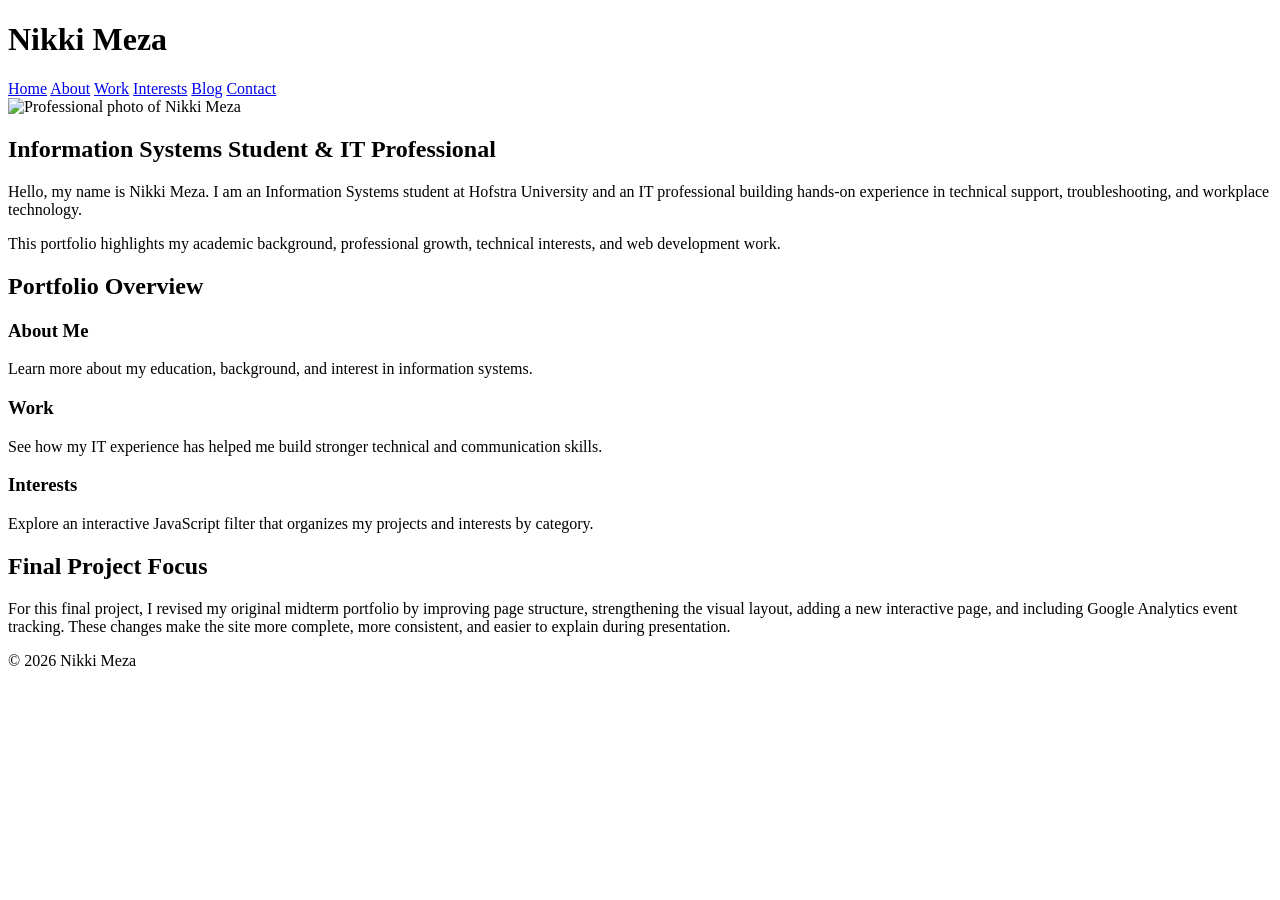
==== assignments/final/index.html @ 982e6cc6 "Create index.html" ====
<!DOCTYPE html>
<html lang="en">
<head>
  <!-- Google tag (gtag.js) -->
  <script async src="https://www.googletagmanager.com/gtag/js?id=G-H53VVS4GM6"></script>
  <script>
    window.dataLayer = window.dataLayer || [];
    function gtag(){dataLayer.push(arguments);}
    gtag('js', new Date());

    gtag('config', 'G-H53VVS4GM6');
  </script>

  <meta charset="UTF-8">
  <title>Home | Nikki Meza</title>
  <link rel="stylesheet" href="style.css">
</head>

<body>

  <header>
    <h1>Nikki Meza</h1>
    <nav>
  <a href="index.html">Home</a>
  <a href="about.html">About</a>
  <a href="work.html">Work</a>
  <a href="interests.html">Interests</a>
  <a href="blog.html">Blog</a>
  <a href="contact.html">Contact</a>
</nav>
  </header>

  <main>

    <section class="section-box intro-flex">
      <img src="images/profile.jpg" alt="Professional photo of Nikki Meza" class="profile-image">

      <div>
        <h2>Information Systems Student & IT Professional</h2>
        <p>Hello, my name is Nikki Meza. I am an Information Systems student at Hofstra University and an IT professional building hands-on experience in technical support, troubleshooting, and workplace technology.</p>
        <p>This portfolio highlights my academic background, professional growth, technical interests, and web development work.</p>
      </div>
    </section>

    <section class="section-box">
      <h2>Portfolio Overview</h2>

      <div class="card-grid">
        <article class="info-card">
          <h3>About Me</h3>
          <p>Learn more about my education, background, and interest in information systems.</p>
        </article>

        <article class="info-card">
          <h3>Work</h3>
          <p>See how my IT experience has helped me build stronger technical and communication skills.</p>
        </article>

        <article class="info-card">
          <h3>Interests</h3>
          <p>Explore an interactive JavaScript filter that organizes my projects and interests by category.</p>
        </article>
      </div>
    </section>

    <section class="section-box">
      <h2>Final Project Focus</h2>
      <p>For this final project, I revised my original midterm portfolio by improving page structure, strengthening the visual layout, adding a new interactive page, and including Google Analytics event tracking. These changes make the site more complete, more consistent, and easier to explain during presentation.</p>
    </section>

  </main>

  <footer>
    <p>© 2026 Nikki Meza</p>
  </footer>

</body>
</html>
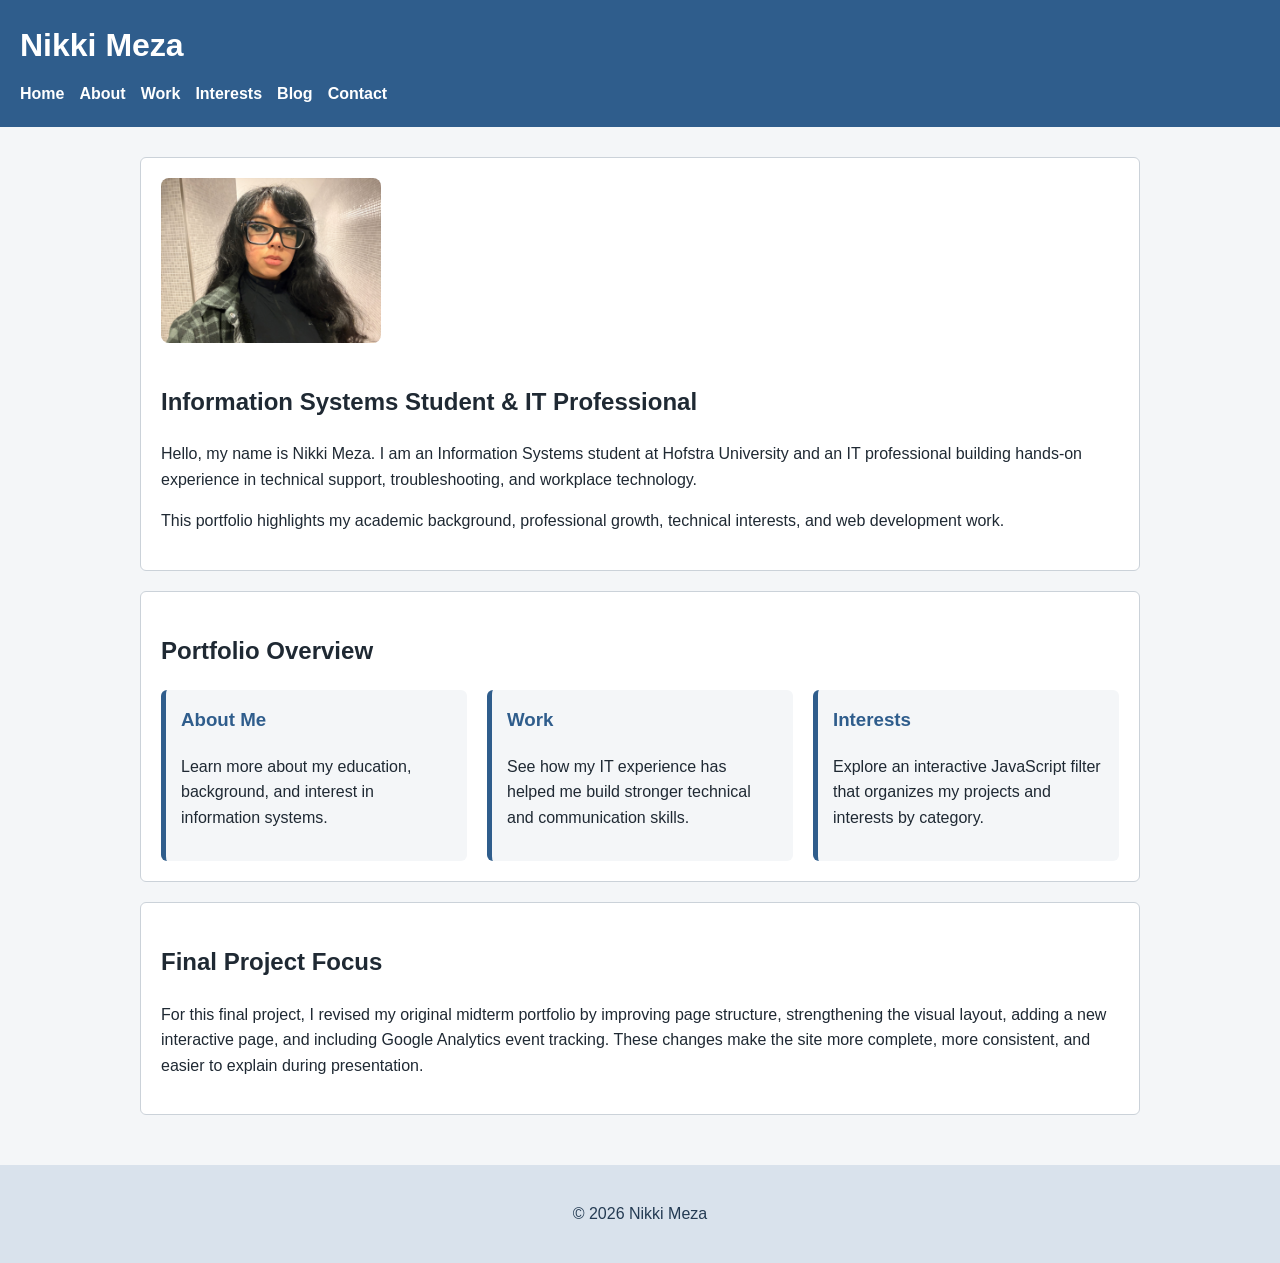
==== commit 953b7ffa: "Update index.html" ====
--- a/assignments/final/index.html
+++ b/assignments/final/index.html
@@ -20,13 +20,36 @@
 
   <header>
     <h1>Nikki Meza</h1>
-    <nav>
-  <a href="index.html">Home</a>
-  <a href="about.html">About</a>
-  <a href="work.html">Work</a>
-  <a href="interests.html">Interests</a>
-  <a href="blog.html">Blog</a>
-  <a href="contact.html">Contact</a>
+<nav>
+  <a href="index.html"
+onclick="gtag('event', 'navigation_click', {
+  'link_name': 'Home'
+});">Home</a>
+
+<a href="about.html"
+onclick="gtag('event', 'navigation_click', {
+  'link_name': 'About'
+});">About</a>
+
+<a href="work.html"
+onclick="gtag('event', 'navigation_click', {
+  'link_name': 'Work'
+});">Work</a>
+
+<a href="interests.html"
+onclick="gtag('event', 'navigation_click', {
+  'link_name': 'Interests'
+});">Interests</a>
+
+<a href="blog.html"
+onclick="gtag('event', 'navigation_click', {
+  'link_name': 'Blog'
+});">Blog</a>
+
+<a href="contact.html"
+onclick="gtag('event', 'navigation_click', {
+  'link_name': 'Contact'
+});">Contact</a>
 </nav>
   </header>
 
--- a/assignments/final/style.css
+++ b/assignments/final/style.css
@@ -0,0 +1,161 @@
+body {
+  margin: 0;
+  font-family: Arial, Helvetica, sans-serif;
+  background-color: #f4f6f8;
+  color: #1f2933;
+  line-height: 1.6;
+}
+
+header {
+  background-color: #2f5d8c;
+  color: white;
+  padding: 20px;
+}
+
+header h1 {
+  margin: 0 0 10px 0;
+}
+
+nav {
+  display: flex;
+  gap: 15px;
+  flex-wrap: wrap;
+}
+
+nav a {
+  color: white;
+  text-decoration: none;
+  font-weight: bold;
+}
+
+nav a:hover {
+  text-decoration: underline;
+}
+
+main {
+  padding: 30px 20px;
+  max-width: 1000px;
+  margin: 0 auto;
+}
+
+.section-box {
+  background-color: white;
+  border: 1px solid #cbd2d9;
+  padding: 20px;
+  margin-bottom: 20px;
+  border-radius: 6px;
+}
+
+.intro-flex {
+  display: flex;
+  align-items: center;
+  gap: 20px;
+  flex-wrap: wrap;
+}
+
+.profile-image {
+  width: 220px;
+  max-width: 100%;
+  border-radius: 8px;
+}
+
+.work-image {
+  width: 300px;
+  max-width: 100%;
+  border-radius: 8px;
+  margin-top: 15px;
+}
+
+footer {
+  background-color: #d9e2ec;
+  text-align: center;
+  padding: 20px;
+  color: #243b53;
+}
+
+.work-hero {
+  display: flex;
+  align-items: center;
+  gap: 25px;
+  flex-wrap: wrap;
+}
+
+.work-hero div {
+  flex: 1;
+  min-width: 250px;
+}
+
+.card-grid {
+  display: flex;
+  gap: 20px;
+  flex-wrap: wrap;
+}
+
+.info-card {
+  flex: 1;
+  min-width: 220px;
+  background-color: #f4f6f8;
+  border-left: 5px solid #2f5d8c;
+  padding: 15px;
+  border-radius: 6px;
+}
+
+.info-card h3 {
+  margin-top: 0;
+  color: #2f5d8c;
+}
+
+.skill-list {
+  columns: 2;
+  padding-left: 20px;
+}
+
+.skill-list li {
+  margin-bottom: 8px;
+}
+
+#categoryFilter {
+  margin: 10px 0 20px 0;
+  padding: 8px;
+  border: 1px solid #cbd2d9;
+  border-radius: 6px;
+}
+
+.filter-grid {
+  display: flex;
+  gap: 20px;
+  flex-wrap: wrap;
+}
+
+.item-card {
+  flex: 1;
+  min-width: 220px;
+  background-color: #f4f6f8;
+  border: 1px solid #cbd2d9;
+  border-radius: 6px;
+  padding: 15px;
+}
+
+.item-card h3 {
+  margin-top: 0;
+  color: #2f5d8c;
+}
+
+.item-tag {
+  display: inline-block;
+  margin-top: 10px;
+  background-color: #2f5d8c;
+  color: white;
+  padding: 4px 8px;
+  border-radius: 20px;
+  font-size: 0.85rem;
+}
+
+.blog-post h2 {
+  color: #2f5d8c;
+  margin-bottom: 10px;
+}
+
+.blog-post p {
+  max-width: 800px;
+}
